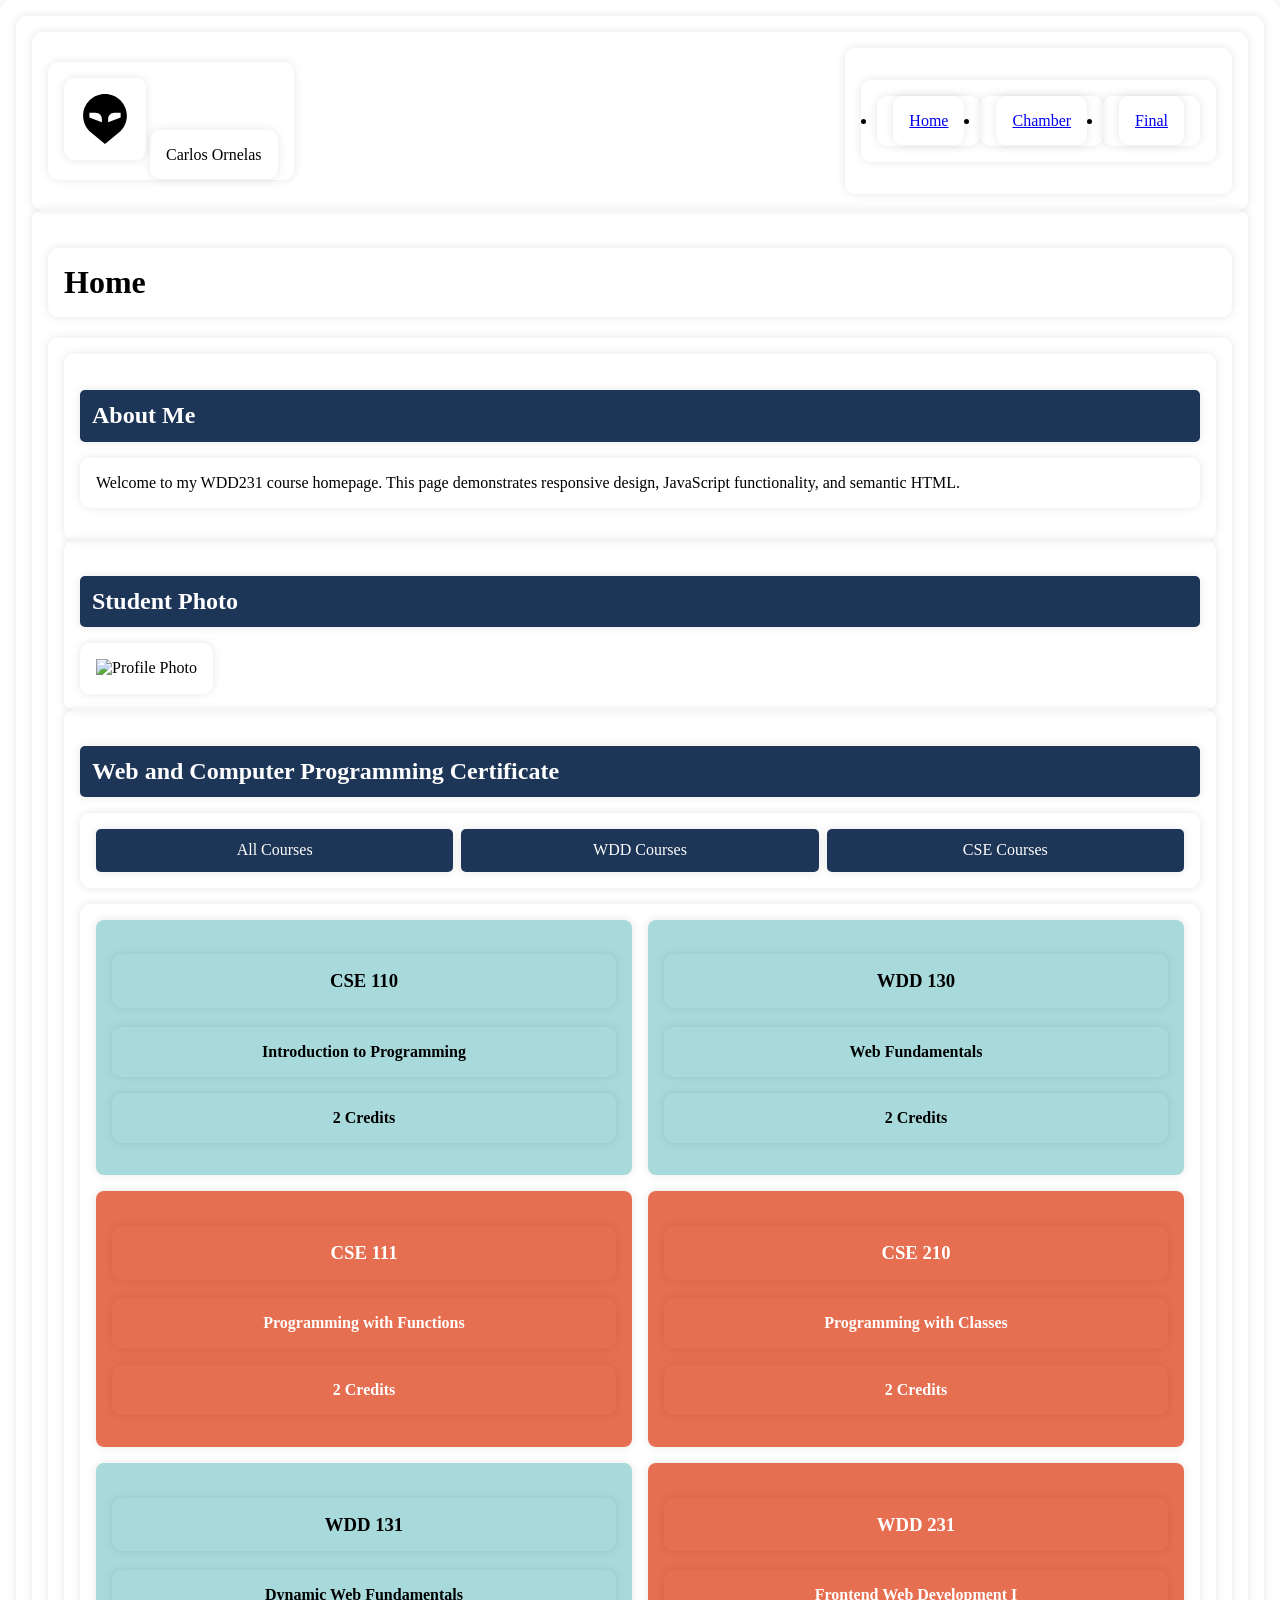
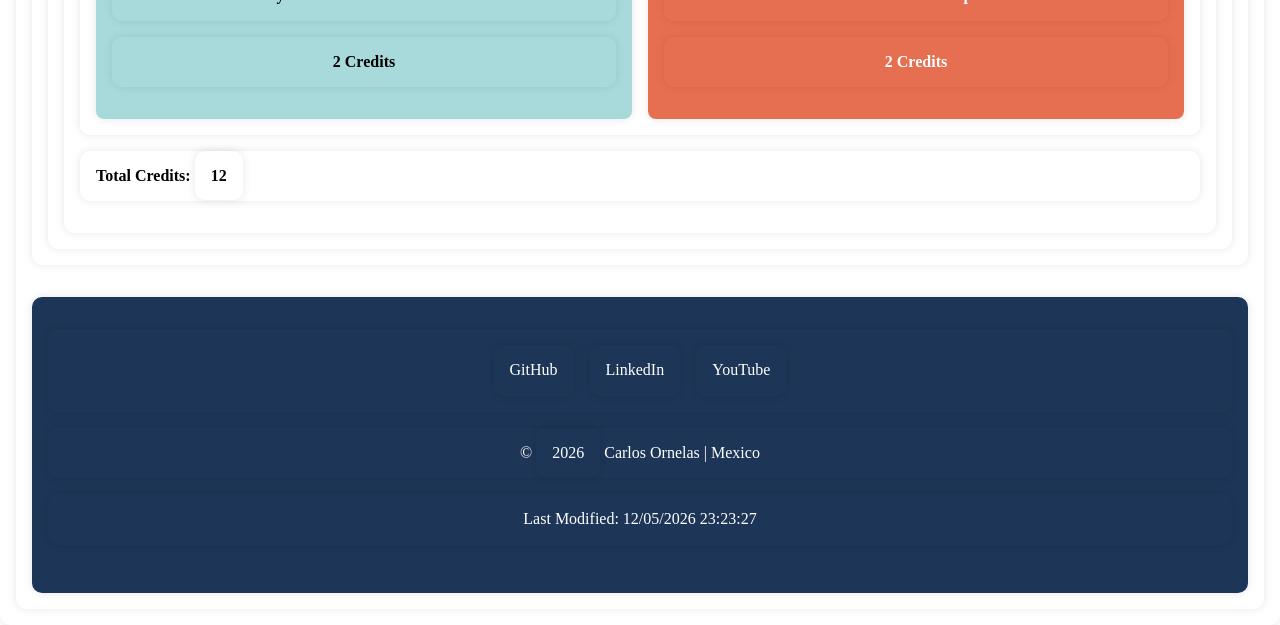
==== index.html @ 1a002422 "v1" ====
<!DOCTYPE html>
<html lang="en">

<head>
    <meta charset="UTF-8">
    <meta name="viewport" content="width=device-width, initial-scale=1.0">
    <meta name="description" content="WDD231 Home Page Assignment">
    <meta name="author" content="Carlos Ornelas">

    <title>WDD231 Home</title>

    <link rel="stylesheet" href="styles/normalize.css">
    <link rel="stylesheet" href="styles/small.css">
    <link rel="stylesheet" href="styles/larger.css">

    <link rel="preconnect" href="https://fonts.googleapis.com">
    <link rel="preconnect" href="https://fonts.gstatic.com" crossorigin>

    <link href="https://fonts.googleapis.com/css2?family=Roboto:wght@300;400;700&display=swap" rel="stylesheet">

    <script src="scripts/navigation.js" defer></script>
    <script src="scripts/date.js" defer></script>
    <script src="scripts/course.js" defer></script>
</head>

<body>

    <header>

        <div class="logo-area">
            <img src="images/logo.svg" alt="Site Logo" width="50" height="50">
            <span>Carlos Ornelas</span>
        </div>

        <button id="menu"></button>

        <nav>
            <ul class="navigation">
                <li><a href="#" class="active">Home</a></li>
                <li><a href="#">Chamber</a></li>
                <li><a href="#">Final</a></li>
            </ul>
        </nav>

    </header>

    <main>

        <h1>Home</h1>

        <div class="main-grid">

            <section class="card">
                <h2>About Me</h2>

                <p>
                    Welcome to my WDD231 course homepage.
                    This page demonstrates responsive design,
                    JavaScript functionality, and semantic HTML.
                </p>
            </section>

            <section class="card">
                <h2>Student Photo</h2>

                <img src="images/profile.webp" alt="Profile Photo">
            </section>

            <section class="card courses-section">

                <h2>Web and Computer Programming Certificate</h2>

                <div class="buttons">
                    <button id="all">All Courses</button>
                    <button id="wdd">WDD Courses</button>
                    <button id="cse">CSE Courses</button>
                </div>

                <div id="courses"></div>

                <p class="credits">
                    Total Credits:
                    <span id="totalCredits"></span>
                </p>

            </section>

        </div>

    </main>

    <footer>

        <div class="socials">
            <a href="https://github.com" target="_blank">GitHub</a>

            <a href="https://linkedin.com" target="_blank">LinkedIn</a>

            <a href="https://youtube.com" target="_blank">YouTube</a>
        </div>

        <p>
            ©
            <span id="currentyear"></span>
            Carlos Ornelas | Mexico
        </p>

        <p id="lastModified"></p>

    </footer>

</body>

</html>
---- styles/small.css ----
* {
    padding: 1rem;
    border-radius: 10px;
    box-shadow: 0 0 10px rgba(0, 0, 0, 0.1);
}

.card h2 {
    margin-bottom: 1rem;
    background-color: #1d3557;
    color: white;
    padding: .75rem;
    border-radius: 5px;
}

.card img {
    width: 100%;
    height: auto;
    border-radius: 10px;
}

.buttons {
    display: flex;
    flex-wrap: wrap;
    gap: .5rem;
    margin-bottom: 1rem;
}

.buttons button {
    flex: 1;
    padding: .75rem;
    border: none;
    background-color: #1d3557;
    color: white;
    cursor: pointer;
    border-radius: 5px;
}

.buttons button:hover {
    background-color: #457b9d;
}

#courses {
    display: grid;
    gap: 1rem;
}

.course-card {
    padding: 1rem;
    text-align: center;
    border-radius: 8px;
    font-weight: bold;
}

.completed {
    background-color: #a8dadc;
}

.not-completed {
    background-color: #e76f51;
    color: white;
}

.credits {
    margin-top: 1rem;
    font-weight: bold;
}

footer {
    background-color: #1d3557;
    color: white;
    text-align: center;
    padding: 2rem 1rem;
    margin-top: 2rem;
}

.socials {
    display: flex;
    justify-content: center;
    gap: 1rem;
    margin-bottom: 1rem;
}

.socials a {
    color: white;
    text-decoration: none;
}

.buttons {
    display: flex;
    flex-wrap: wrap;
    gap: .5rem;
    margin-bottom: 1rem;
}

.buttons button {
    flex: 1;
    padding: .75rem;
    border: none;
    background-color: #1d3557;
    color: white;
    cursor: pointer;
    border-radius: 5px;
}

.buttons button:hover {
    background-color: #457b9d;
}

#courses {
    display: grid;
    gap: 1rem;
}

.course-card {
    padding: 1rem;
    border-radius: 8px;
    text-align: center;
    font-weight: bold;
}

.completed {
    background-color: #a8dadc;
}

.not-completed {
    background-color: #e76f51;
    color: white;
}

.credits {
    margin-top: 1rem;
    font-weight: bold;
}
---- styles/larger.css ----
@media (min-width: 768px) {

    #menu {
        display: none;
    }

    .navigation {
        display: flex;
        flex-direction: row;
        justify-content: flex-end;
    }

    header {
        display: flex;
        justify-content: space-between;
        align-items: center;
    }

    .main-grid {
        grid-template-columns: 1fr 1fr;
    }

    .courses-section {
        grid-column: 1 / 3;
    }

    #courses {
        grid-template-columns: repeat(2, 1fr);
    }
}

@media (min-width: 768px) {

    #courses {
        grid-template-columns: repeat(2, 1fr);
    }

}
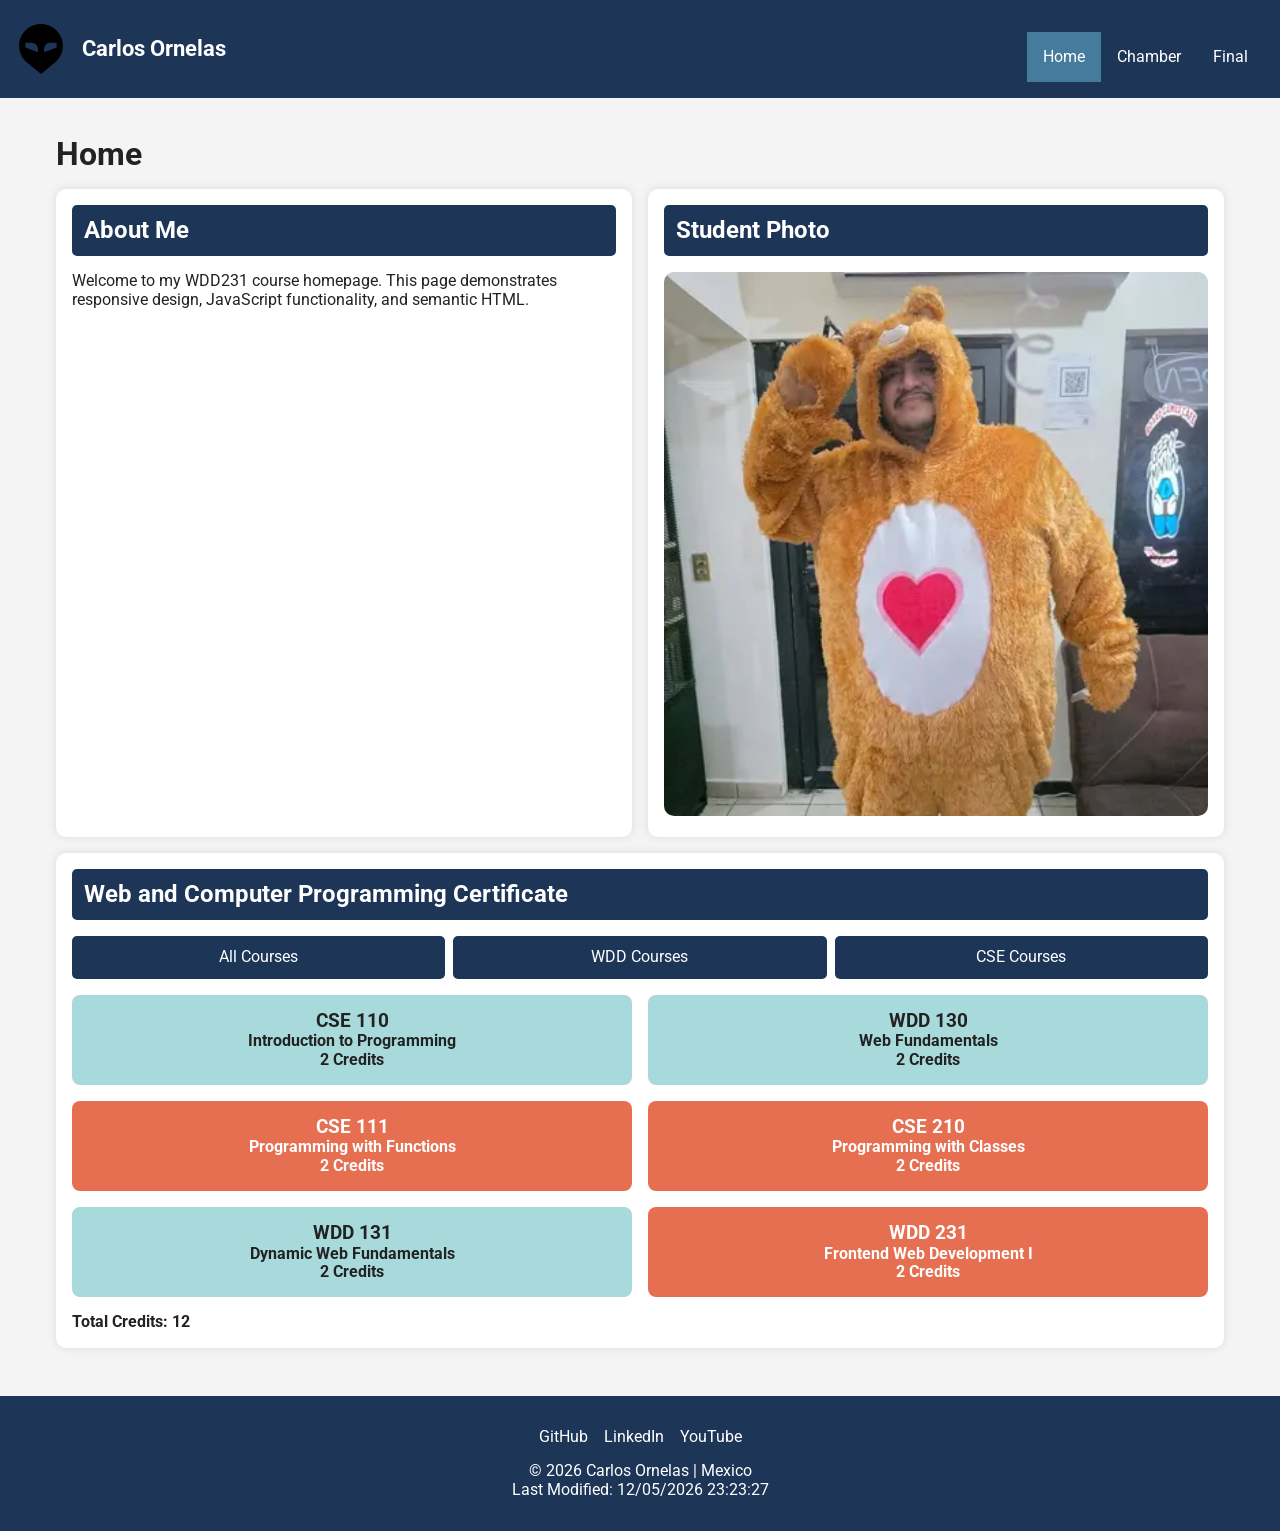
==== commit 1378f756: "v5" ====
--- a/index.html
+++ b/index.html
@@ -4,8 +4,7 @@
 <head>
     <meta charset="UTF-8">
     <meta name="viewport" content="width=device-width, initial-scale=1.0">
-    <meta name="description" content="WDD231 Home Page Assignment">
-    <meta name="author" content="Carlos Ornelas">
+    <meta name="description" content="WDD231 home page showcasing responsive web design, JavaScript functionality, course filtering, and frontend development skills.">    <meta name="author" content="Carlos Ornelas">
 
     <title>WDD231 Home</title>
 
--- a/styles/small.css
+++ b/styles/small.css
@@ -1,7 +1,94 @@
 * {
+    margin: 0;
+    padding: 0;
+    box-sizing: border-box;
+}
+
+body {
+    font-family: 'Roboto', sans-serif;
+    background-color: #f4f4f4;
+    color: #222;
+}
+
+header {
+    background-color: #1d3557;
+    color: white;
+    padding: 1rem;
+}
+
+.logo-area {
+    display: flex;
+    align-items: center;
+    gap: 1rem;
+}
+
+.logo-area span {
+    font-size: 1.4rem;
+    font-weight: 700;
+}
+
+#menu {
+    font-size: 2rem;
+    background: none;
+    border: none;
+    color: white;
+    cursor: pointer;
+    position: absolute;
+    top: 1rem;
+    right: 1rem;
+}
+
+#menu::before {
+    content: "☰";
+}
+
+#menu.open::before {
+    content: "✖";
+}
+
+.navigation {
+    list-style: none;
+    display: none;
+    flex-direction: column;
+    margin-top: 1rem;
+}
+
+.navigation.open {
+    display: flex;
+}
+
+.navigation li a {
+    display: block;
+    padding: 1rem;
+    color: white;
+    text-decoration: none;
+}
+
+.navigation li a:hover,
+.navigation .active {
+    background-color: #457b9d;
+}
+
+main {
+    max-width: 1200px;
+    margin: 0 auto;
+    padding: 1rem;
+}
+
+h1 {
+    margin-bottom: 1rem;
+}
+
+.main-grid {
+    display: grid;
+    gap: 1rem;
+}
+
+.card {
+    background: white;
     padding: 1rem;
     border-radius: 10px;
-    box-shadow: 0 0 10px rgba(0, 0, 0, 0.1);
+    box-shadow: 0 0 10px rgba(0,0,0,0.1);
 }
 
 .card h2 {
@@ -16,73 +103,6 @@
     width: 100%;
     height: auto;
     border-radius: 10px;
-}
-
-.buttons {
-    display: flex;
-    flex-wrap: wrap;
-    gap: .5rem;
-    margin-bottom: 1rem;
-}
-
-.buttons button {
-    flex: 1;
-    padding: .75rem;
-    border: none;
-    background-color: #1d3557;
-    color: white;
-    cursor: pointer;
-    border-radius: 5px;
-}
-
-.buttons button:hover {
-    background-color: #457b9d;
-}
-
-#courses {
-    display: grid;
-    gap: 1rem;
-}
-
-.course-card {
-    padding: 1rem;
-    text-align: center;
-    border-radius: 8px;
-    font-weight: bold;
-}
-
-.completed {
-    background-color: #a8dadc;
-}
-
-.not-completed {
-    background-color: #e76f51;
-    color: white;
-}
-
-.credits {
-    margin-top: 1rem;
-    font-weight: bold;
-}
-
-footer {
-    background-color: #1d3557;
-    color: white;
-    text-align: center;
-    padding: 2rem 1rem;
-    margin-top: 2rem;
-}
-
-.socials {
-    display: flex;
-    justify-content: center;
-    gap: 1rem;
-    margin-bottom: 1rem;
-}
-
-.socials a {
-    color: white;
-    text-decoration: none;
 }
 
 .buttons {
@@ -130,4 +150,24 @@
 .credits {
     margin-top: 1rem;
     font-weight: bold;
+}
+
+footer {
+    background-color: #1d3557;
+    color: white;
+    text-align: center;
+    padding: 2rem 1rem;
+    margin-top: 2rem;
+}
+
+.socials {
+    display: flex;
+    justify-content: center;
+    gap: 1rem;
+    margin-bottom: 1rem;
+}
+
+.socials a {
+    color: white;
+    text-decoration: none;
 }
--- a/styles/larger.css
+++ b/styles/larger.css
@@ -27,12 +27,4 @@
     #courses {
         grid-template-columns: repeat(2, 1fr);
     }
-}
-
-@media (min-width: 768px) {
-
-    #courses {
-        grid-template-columns: repeat(2, 1fr);
-    }
-
 }
